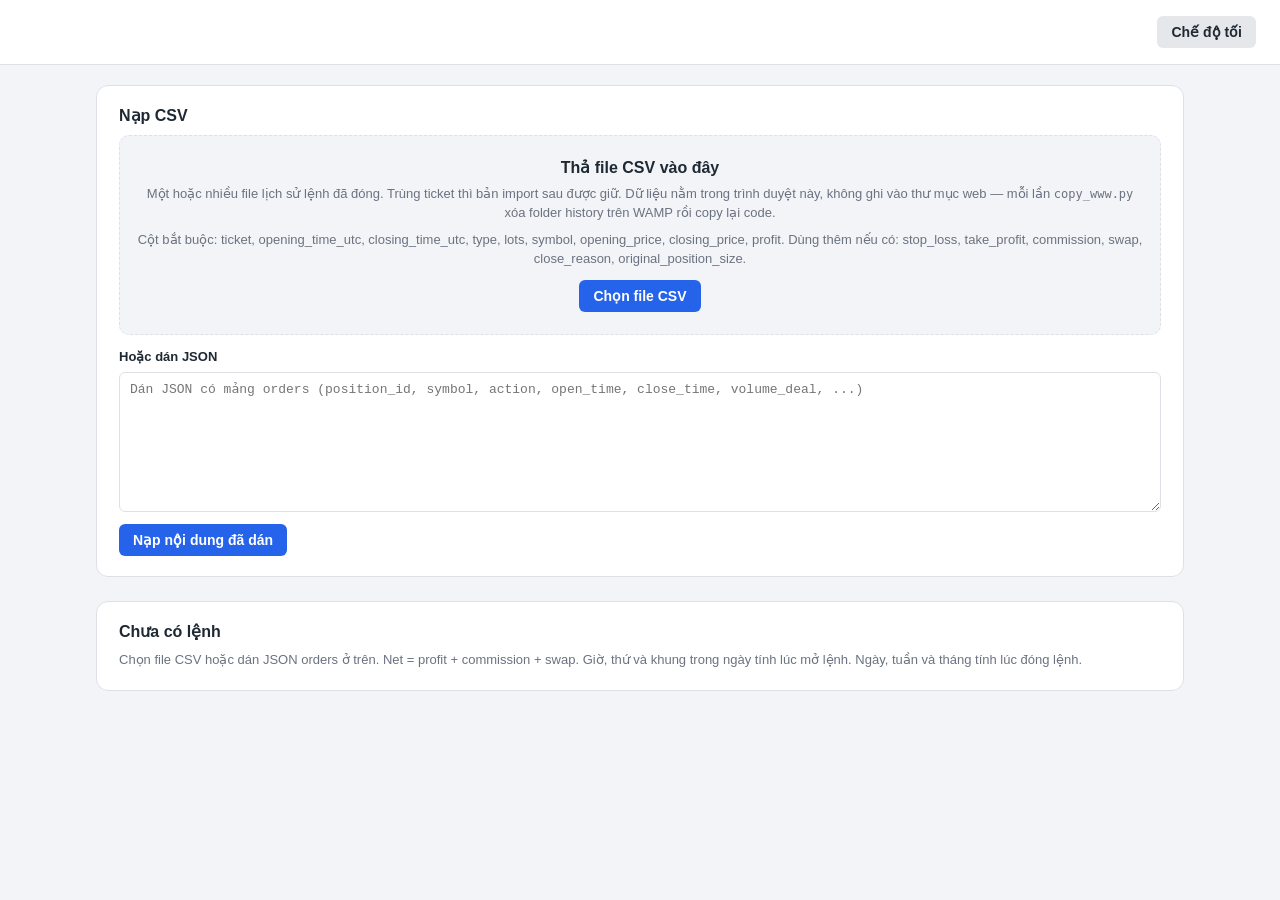
==== history/index.html @ be683a10 "feat: update copy_www.py to include history folder in copy operations; enhance README with new usage" ====
<!DOCTYPE html>
<html lang="vi">
<head>
<meta charset="UTF-8" />
<meta name="viewport" content="width=device-width, initial-scale=1.0, viewport-fit=cover" />
<meta http-equiv="Content-Security-Policy" content="default-src 'self'; script-src 'self'; style-src 'self'; img-src 'none'; connect-src 'self'; object-src 'none'; base-uri 'none'; form-action 'none'; frame-ancestors 'none'" />
<title>Phân tích lệnh</title>
<script src="theme.js"></script>
<script src="ver.php"></script>
<script src="assets.js"></script>
</head>
<body>
<header>
  <button type="button" id="themeToggle" class="btn btn-secondary theme-toggle">Chế độ tối</button>
</header>

<main>
  <section class="card" id="importCard">
    <h2>Nạp CSV</h2>
    <div id="dropzone" class="dropzone">
      <p class="drop-title">Thả file CSV vào đây</p>
      <p class="hint">Một hoặc nhiều file lịch sử lệnh đã đóng. Trùng ticket thì bản import sau được giữ. Dữ liệu nằm trong trình duyệt này, không ghi vào thư mục web — mỗi lần <code>copy_www.py</code> xóa folder history trên WAMP rồi copy lại code.</p>
      <p class="hint">Cột bắt buộc: ticket, opening_time_utc, closing_time_utc, type, lots, symbol, opening_price, closing_price, profit. Dùng thêm nếu có: stop_loss, take_profit, commission, swap, close_reason, original_position_size.</p>
      <button type="button" id="btnPick" class="btn btn-primary">Chọn file CSV</button>
      <input id="fileInput" type="file" accept=".csv,text/csv" multiple hidden />
    </div>
    <label class="paste-label" for="csvPaste">Hoặc dán JSON</label>
    <textarea id="csvPaste" placeholder="Dán JSON có mảng orders (position_id, symbol, action, open_time, close_time, volume_deal, ...)" spellcheck="false" autocomplete="off"></textarea>
    <button type="button" id="btnPaste" class="btn btn-primary">Nạp nội dung đã dán</button>
    <p id="importError" class="msg hidden"></p>
    <p id="persistError" class="msg hidden"></p>
    <div id="fileList"></div>
    <button type="button" id="btnClear" class="btn btn-ghost hidden">Xóa dữ liệu đã import</button>
  </section>

  <section class="card" id="emptyHint">
    <h2>Chưa có lệnh</h2>
    <p class="hint">Chọn file CSV hoặc dán JSON orders ở trên. Net = profit + commission + swap. Giờ, thứ và khung trong ngày tính lúc mở lệnh. Ngày, tuần và tháng tính lúc đóng lệnh.</p>
  </section>

  <section id="dashboard" class="hidden">
    <section class="card" id="filterCard">
      <h2>Bộ lọc</h2>
      <div class="filters">
        <div class="field wide">
          <label>Symbol</label>
          <div id="symbolFilters" class="checks"></div>
        </div>
        <div class="field">
          <label for="filterSide">Side</label>
          <select id="filterSide">
            <option value="">Tất cả</option>
            <option value="buy">Buy</option>
            <option value="sell">Sell</option>
          </select>
        </div>
        <div class="field">
          <label for="filterReason">Lý do đóng</label>
          <select id="filterReason"></select>
        </div>
        <div class="field">
          <label for="filterFile">File</label>
          <select id="filterFile"></select>
        </div>
        <div class="field">
          <label for="filterFrom">Đóng từ</label>
          <input type="text" id="filterFrom" inputmode="numeric" placeholder="dd/mm/yyyy" maxlength="10" autocomplete="off" spellcheck="false" />
        </div>
        <div class="field">
          <label for="filterTo">Đóng đến</label>
          <input type="text" id="filterTo" inputmode="numeric" placeholder="dd/mm/yyyy" maxlength="10" autocomplete="off" spellcheck="false" />
        </div>
        <div class="field">
          <label class="ghost-label">Lọc</label>
          <button type="button" id="btnResetFilters" class="btn btn-secondary">Xóa lọc</button>
        </div>
      </div>
      <p class="hint" id="filterMeta"></p>
    </section>

    <div id="stats"></div>

    <section class="card" id="tradeCard">
      <div class="row-head">
        <h2>Từng lệnh</h2>
        <input id="tradeSearch" type="search" placeholder="Tìm ticket, symbol, lý do" spellcheck="false" />
      </div>
      <div class="table-wrap" id="tradeTableWrap"></div>
      <div class="pager" id="pager">
        <button type="button" id="pagePrev" class="btn btn-secondary">Trước</button>
        <span id="pageInfo"></span>
        <button type="button" id="pageNext" class="btn btn-secondary">Sau</button>
      </div>
    </section>
  </section>
</main>

<script src="load.js"></script>
</body>
</html>
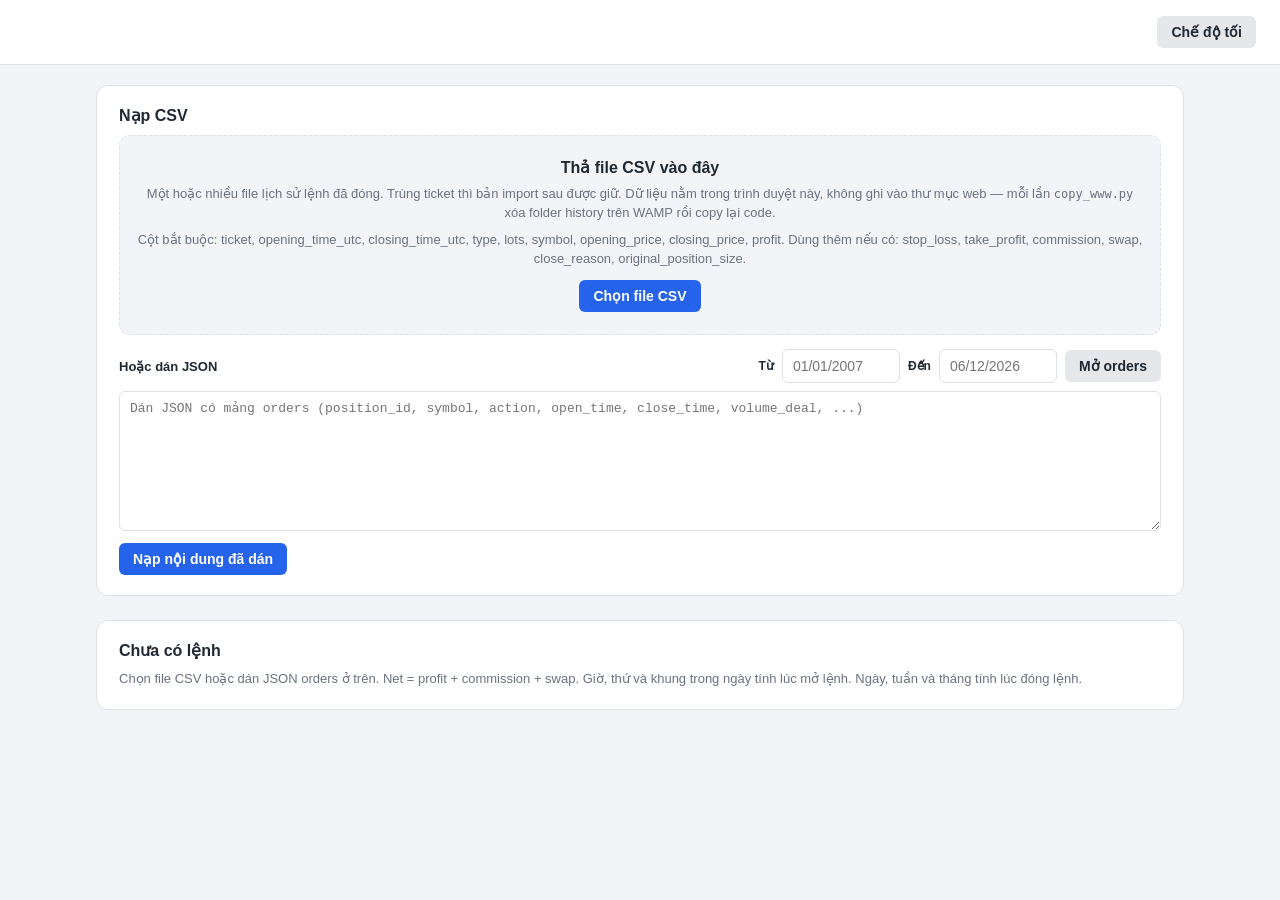
==== commit 536b38c9: "feat: enhance date input handling and UI for order history; add validation and formatting for date f" ====
--- a/history/index.html
+++ b/history/index.html
@@ -24,7 +24,16 @@
       <button type="button" id="btnPick" class="btn btn-primary">Chọn file CSV</button>
       <input id="fileInput" type="file" accept=".csv,text/csv" multiple hidden />
     </div>
-    <label class="paste-label" for="csvPaste">Hoặc dán JSON</label>
+    <div class="paste-head">
+      <label class="paste-label" for="csvPaste">Hoặc dán JSON</label>
+      <div class="exness-link">
+        <label for="linkFrom">Từ</label>
+        <input id="linkFrom" type="text" inputmode="numeric" placeholder="01/01/2007" maxlength="10" autocomplete="off" spellcheck="false" />
+        <label for="linkTo">Đến</label>
+        <input id="linkTo" type="text" inputmode="numeric" placeholder="hôm nay" maxlength="10" autocomplete="off" spellcheck="false" />
+        <button type="button" id="btnOrders" class="btn btn-secondary">Mở orders</button>
+      </div>
+    </div>
     <textarea id="csvPaste" placeholder="Dán JSON có mảng orders (position_id, symbol, action, open_time, close_time, volume_deal, ...)" spellcheck="false" autocomplete="off"></textarea>
     <button type="button" id="btnPaste" class="btn btn-primary">Nạp nội dung đã dán</button>
     <p id="importError" class="msg hidden"></p>
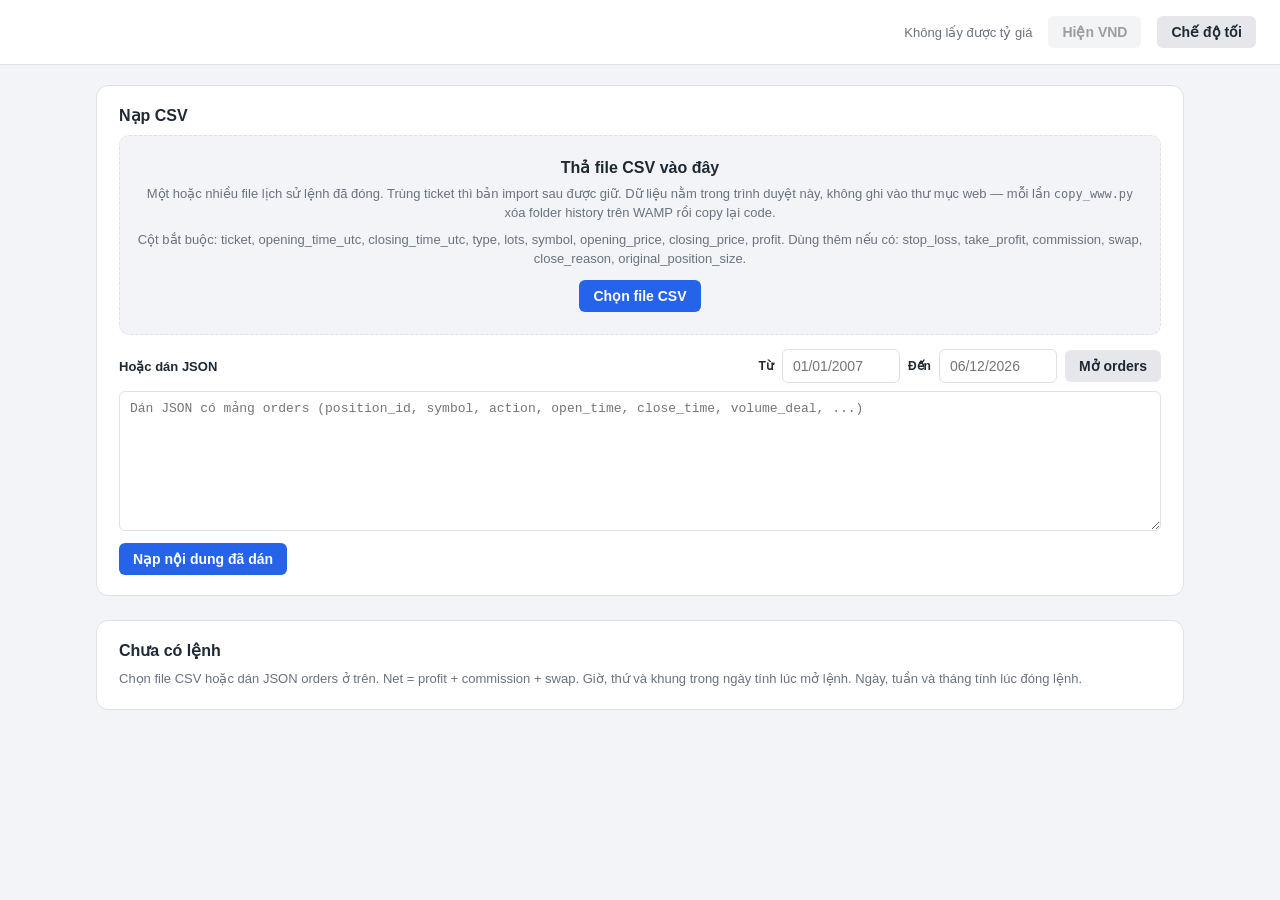
==== commit 9e8eff2d: "feat: integrate currency conversion feature with USD to VND rate fetching; update UI to display exch" ====
--- a/history/index.html
+++ b/history/index.html
@@ -3,7 +3,7 @@
 <head>
 <meta charset="UTF-8" />
 <meta name="viewport" content="width=device-width, initial-scale=1.0, viewport-fit=cover" />
-<meta http-equiv="Content-Security-Policy" content="default-src 'self'; script-src 'self'; style-src 'self'; img-src 'none'; connect-src 'self'; object-src 'none'; base-uri 'none'; form-action 'none'; frame-ancestors 'none'" />
+<meta http-equiv="Content-Security-Policy" content="default-src 'self'; script-src 'self'; style-src 'self'; img-src 'none'; connect-src 'self' https://api.frankfurter.dev; object-src 'none'; base-uri 'none'; form-action 'none'; frame-ancestors 'none'" />
 <title>Phân tích lệnh</title>
 <script src="theme.js"></script>
 <script src="ver.php"></script>
@@ -11,6 +11,8 @@
 </head>
 <body>
 <header>
+  <span id="fxRate" class="fx-rate">Đang lấy tỷ giá…</span>
+  <button type="button" id="currencyToggle" class="btn btn-secondary theme-toggle" disabled>Hiện VND</button>
   <button type="button" id="themeToggle" class="btn btn-secondary theme-toggle">Chế độ tối</button>
 </header>
 
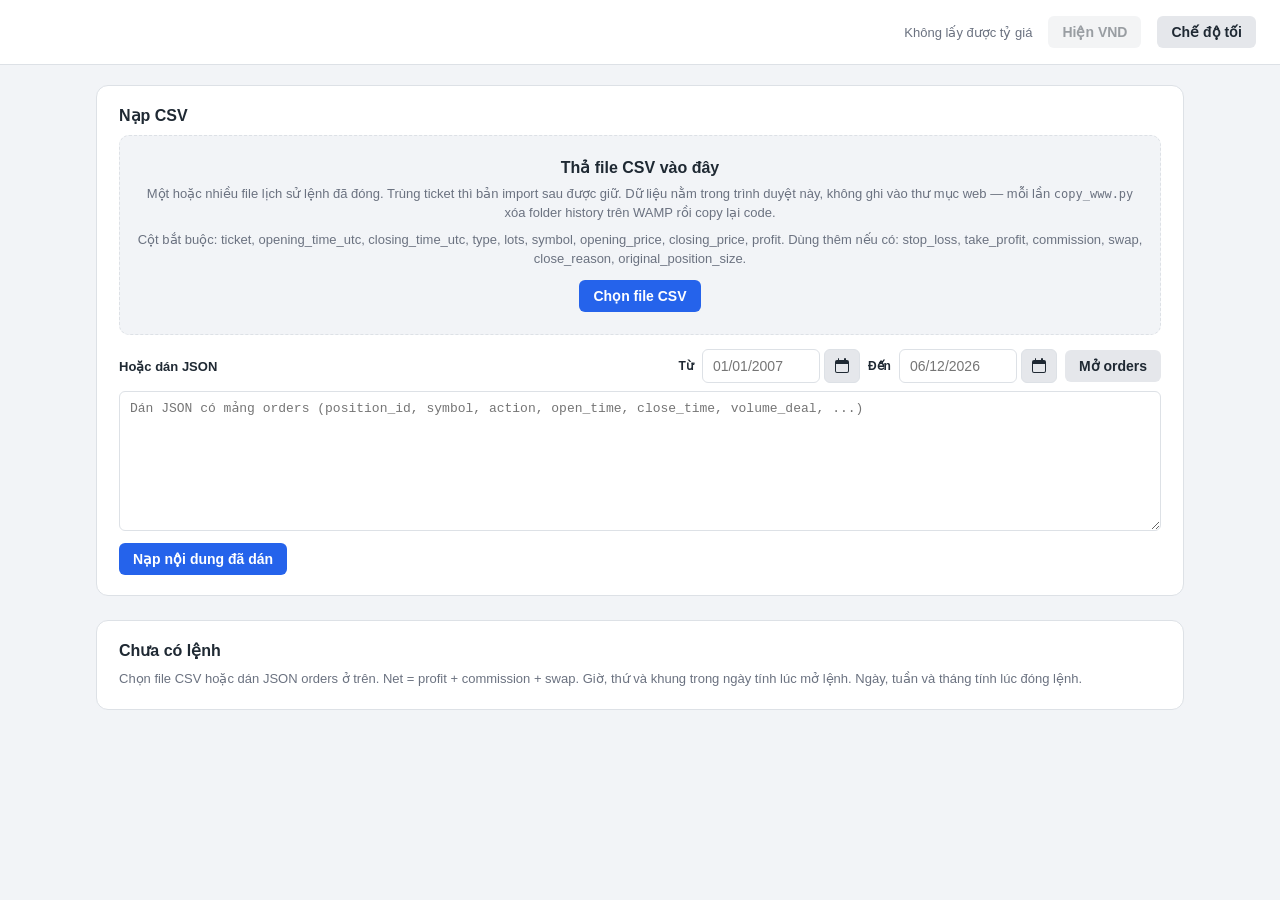
==== commit 55ee64e3: "feat: enhance date input functionality in history app; add calendar button for date selection, impro" ====
--- a/history/index.html
+++ b/history/index.html
@@ -3,8 +3,9 @@
 <head>
 <meta charset="UTF-8" />
 <meta name="viewport" content="width=device-width, initial-scale=1.0, viewport-fit=cover" />
-<meta http-equiv="Content-Security-Policy" content="default-src 'self'; script-src 'self'; style-src 'self'; img-src 'none'; connect-src 'self' https://api.frankfurter.dev; object-src 'none'; base-uri 'none'; form-action 'none'; frame-ancestors 'none'" />
-<title>Phân tích lệnh</title>
+<meta http-equiv="Content-Security-Policy" content="default-src 'self'; script-src 'self'; style-src 'self'; img-src 'self'; connect-src 'self' https://api.frankfurter.dev; object-src 'none'; base-uri 'none'; form-action 'none'; frame-ancestors 'none'" />
+<title>history</title>
+<link rel="icon" href="favicon.ico" type="image/x-icon" />
 <script src="theme.js"></script>
 <script src="ver.php"></script>
 <script src="assets.js"></script>
@@ -30,9 +31,21 @@
       <label class="paste-label" for="csvPaste">Hoặc dán JSON</label>
       <div class="exness-link">
         <label for="linkFrom">Từ</label>
-        <input id="linkFrom" type="text" inputmode="numeric" placeholder="01/01/2007" maxlength="10" autocomplete="off" spellcheck="false" />
+        <div class="date-wrap">
+          <input id="linkFrom" class="date-text" type="text" inputmode="numeric" placeholder="01/01/2007" maxlength="10" autocomplete="off" spellcheck="false" />
+          <span class="cal-hit">
+            <button type="button" class="cal-btn" data-date-for="linkFrom" aria-label="Chọn ngày từ" title="Chọn lịch"><span class="cal-icon" aria-hidden="true"></span></button>
+            <input type="date" class="date-cal-native" data-date-for="linkFrom" tabindex="-1" aria-hidden="true" />
+          </span>
+        </div>
         <label for="linkTo">Đến</label>
-        <input id="linkTo" type="text" inputmode="numeric" placeholder="hôm nay" maxlength="10" autocomplete="off" spellcheck="false" />
+        <div class="date-wrap">
+          <input id="linkTo" class="date-text" type="text" inputmode="numeric" placeholder="hôm nay" maxlength="10" autocomplete="off" spellcheck="false" />
+          <span class="cal-hit">
+            <button type="button" class="cal-btn" data-date-for="linkTo" aria-label="Chọn ngày đến" title="Chọn lịch"><span class="cal-icon" aria-hidden="true"></span></button>
+            <input type="date" class="date-cal-native" data-date-for="linkTo" tabindex="-1" aria-hidden="true" />
+          </span>
+        </div>
         <button type="button" id="btnOrders" class="btn btn-secondary">Mở orders</button>
       </div>
     </div>
@@ -75,11 +88,23 @@
         </div>
         <div class="field">
           <label for="filterFrom">Đóng từ</label>
-          <input type="text" id="filterFrom" inputmode="numeric" placeholder="dd/mm/yyyy" maxlength="10" autocomplete="off" spellcheck="false" />
+          <div class="date-wrap">
+            <input type="text" id="filterFrom" class="date-text" data-date-key="from" inputmode="numeric" placeholder="dd/mm/yyyy" maxlength="10" autocomplete="off" spellcheck="false" />
+            <span class="cal-hit">
+              <button type="button" class="cal-btn" data-date-for="filterFrom" aria-label="Chọn ngày đóng từ" title="Chọn lịch"><span class="cal-icon" aria-hidden="true"></span></button>
+              <input type="date" class="date-cal-native" data-date-for="filterFrom" tabindex="-1" aria-hidden="true" />
+            </span>
+          </div>
         </div>
         <div class="field">
           <label for="filterTo">Đóng đến</label>
-          <input type="text" id="filterTo" inputmode="numeric" placeholder="dd/mm/yyyy" maxlength="10" autocomplete="off" spellcheck="false" />
+          <div class="date-wrap">
+            <input type="text" id="filterTo" class="date-text" data-date-key="to" inputmode="numeric" placeholder="dd/mm/yyyy" maxlength="10" autocomplete="off" spellcheck="false" />
+            <span class="cal-hit">
+              <button type="button" class="cal-btn" data-date-for="filterTo" aria-label="Chọn ngày đóng đến" title="Chọn lịch"><span class="cal-icon" aria-hidden="true"></span></button>
+              <input type="date" class="date-cal-native" data-date-for="filterTo" tabindex="-1" aria-hidden="true" />
+            </span>
+          </div>
         </div>
         <div class="field">
           <label class="ghost-label">Lọc</label>
